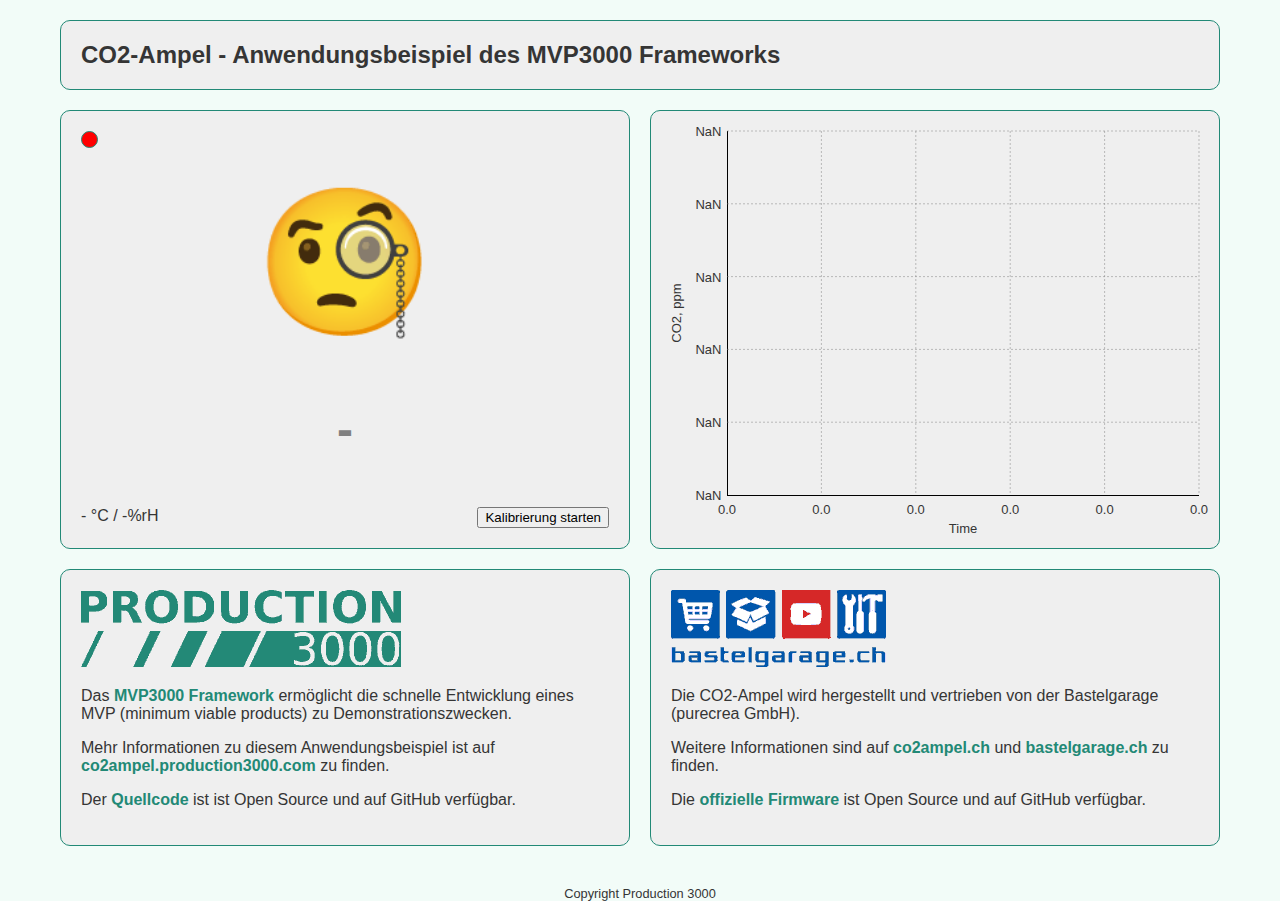
==== temp/index.html @ b148ae48 "Using webpage builder, classes, etc" ====
<!-- 
Copyright Production 3000

Licensed under the Apache License, Version 2.0 (the 'License');
you may not use this file except in compliance with the License.
You may obtain a copy of the License at

    http://www.apache.org/licenses/LICENSE-2.0

Unless required by applicable law or agreed to in writing, software
distributed under the License is distributed on an 'AS IS' BASIS,
WITHOUT WARRANTIES OR CONDITIONS OF ANY KIND, either express or implied.
See the License for the specific language governing permissions and
limitations under the License.
-->

<!DOCTYPE html>
<html lang='de'>
<head>
    <meta charset='UTF-8'>
    <meta name='viewport' content='width=device-width, initial-scale=1.0'>
    <title>Anwendungsbeispiel MVP3000 Framework - CO2-Ampel</title>
    <link rel='stylesheet' type='text/css' href='styles.css'>
    <script src='MicroPlot3000.js'></script>
    <script src='WebSocket3000.js'></script>
    <script>

window.addEventListener('load', () => {
    // Graph
    MicroPlot3000.init('sensordatasscaled');
    MicroPlot3000.setLabels('Time', 'CO2, ppm');

    // WebSocket
    WebSocket3000.init('/wssensor',
        () => {
            document.getElementById('con').style.backgroundColor = 'green';
        }, () => {
            document.getElementById('con').style.backgroundColor = 'red';
            document.getElementById('d1').innerHTML = '-';
            document.getElementById('d1').style.color = 'grey';
            document.getElementById('d1s').innerHTML = '&#129488;';
            document.getElementById('d2').innerHTML = '-';
            document.getElementById('d3').innerHTML = '-';
        }, (e) => {
            // Graph display
            MicroPlot3000.appendData(e.data);
            // Data display
            s = e.data.split(/[;,]+/);
            document.getElementById('d1').innerHTML = s[1] + ' ppm';
            if (s[1] > 1000) {
                document.getElementById('d1').style.color = 'red';
                document.getElementById('d1s').innerHTML = '&#128577;';
            } else if (s[1] > 700) {
                document.getElementById('d1').style.color = 'orange';
                document.getElementById('d1s').innerHTML = '&#128528;';
            } else {
                document.getElementById('d1').style.color = 'green';
                document.getElementById('d1s').innerHTML = '&#128578;';
            };
            document.getElementById('d2').innerHTML = (s[2] / 10).toFixed(1);
            document.getElementById('d3').innerHTML = (s[3] / 10).toFixed(1);
        }
    );

    document.getElementById('calibrate').addEventListener('click',
        () => {
            confirm('Vor der Kalibrierung muss die CO2-Ampel mindestens 5 Minuten im Freien oder direkt am offenen Fenster betrieben werden. Erst danach kann die Kalibrierung zuverlässig durchgeführt werden!') && WebSocket3000.websocket.send('CALIBRATE');
        }
    );
});

    </script>
</head>
<body>
    <div class='container'>
        <div class='section grid-head'>
            <h2>CO2-Ampel - Anwendungsbeispiel des MVP3000 Frameworks</h2>
        </div>
        <div class='section grid-data'>
            <div id='con'></div>
            <div class='co2'><span class='smiley' id='d1s'>&#129488;</span> <br> <br> <span id='d1'>-</span></div>
            <div class='temprh'><span id='d2'>-</span> &deg;C / <span id='d3'>-</span>&percnt;rH
            </div>
            <div class='calibrate'><button id='calibrate'>Kalibrierung starten</button></div>
        </div>
        <div class='section grid-graph'>
            <div id='plot'></div>
        </div>
        <div class='section grid-bastel'>
            <a href='https://www.bastelgarage.ch/'><img src='Bastelgarage.png'></a>
            <p>Die CO2-Ampel wird hergestellt und vertrieben von der Bastelgarage (purecrea GmbH).</p>
            <p>Weitere Informationen sind auf <a href='https://www.co2ampel.ch' target='_blank'>co2ampel.ch</a> und <a href='https://www.bastelgarage.ch/co2-ampel-mit-smileys-und-balkenanzeige' target='_blank'>bastelgarage.ch</a> zu finden.</p>
            <p>Die <a href='https://github.com/bastelgarage/co2ampel' target='_blank'>offizielle Firmware</a> ist Open Source und auf GitHub verfügbar.</p>
        </div>
        <div class='section grid-mvp'>
            <a href='https://www.production3000.com/'></a><img src='Production3000.png'></a>
            <p>Das <a href='https://www.production3000.com/mvp3000/' target='_blank'>MVP3000 Framework</a> ermöglicht die schnelle Entwicklung eines MVP (minimum viable products) zu Demonstrationszwecken.</p>
            <p>Mehr Informationen zu diesem Anwendungsbeispiel ist auf <a href='https://co2ampel.production3000.com/' target='_blank'>co2ampel.production3000.com</a> zu finden.</p>
            <p>Der <a href='https://github.com/Production3000/co2ampel' target='_blank'>Quellcode</a> ist ist Open Source und auf GitHub verfügbar.</p>
        </div>
    </div>
    <div class='footer'>
        Copyright Production 3000
    </div>
</body>
</html>
---- temp/styles.css ----
body {
    font-family: Arial, sans-serif;
    background-color: rgb(242, 252, 248);
    color: rgb(53, 53, 53);
    margin: 0;
    display: flex;
    flex-direction: column;
    align-items: center;
    justify-content: center;
}

a {
    text-decoration: none;
    font-weight: bold;
    color: #228976;
}

h2 {
    margin-top: 0;
    margin-bottom: 0;
}

.container {
    display: grid;
    grid-template:
        'head head'
        'data graph'
        'mvp bastel';
    grid-template-columns: 1fr 1fr;
    gap: 20px;
    width: 100%;
    max-width: 1200px;
    padding: 20px;
    box-sizing: border-box;
}

.section {
    background-color: rgb(239, 239, 239);
    padding: 20px;
    border-radius: 10px;
    border: 1px solid #228976;
}

.grid-head {
    grid-area: head;
}

.grid-data {
    grid-area: data;
}

.grid-graph {
    grid-area: graph;
}

.grid-bastel {
    grid-area: bastel;
}

.grid-mvp {
    grid-area: mvp;
}

#con {
    position: relative;
    width: 15px;
    height: 15px;
    background-color: red;
    border: 1px solid #228976;
    border-radius: 50%;
}

.co2 {
    width: 100%;
    font-size: 3em;
    font-weight: bold;
    text-align: center;
    padding-bottom: 50px;
    padding-top: 30px;
}

.smiley {
    font-size: 3em;
}

.temprh {
    float: left;
}
.calibrate {
    float: right;
}

#plot{
    aspect-ratio: 4 / 3;
}

.footer {
    font-size: 0.8em;
    margin-top: 20px;
}

@media (max-width: 768px) {
    .container {
        grid-template-areas:
            'head'
            'data'
            'graph'
            'mvp'
            'bastel';
    }
}
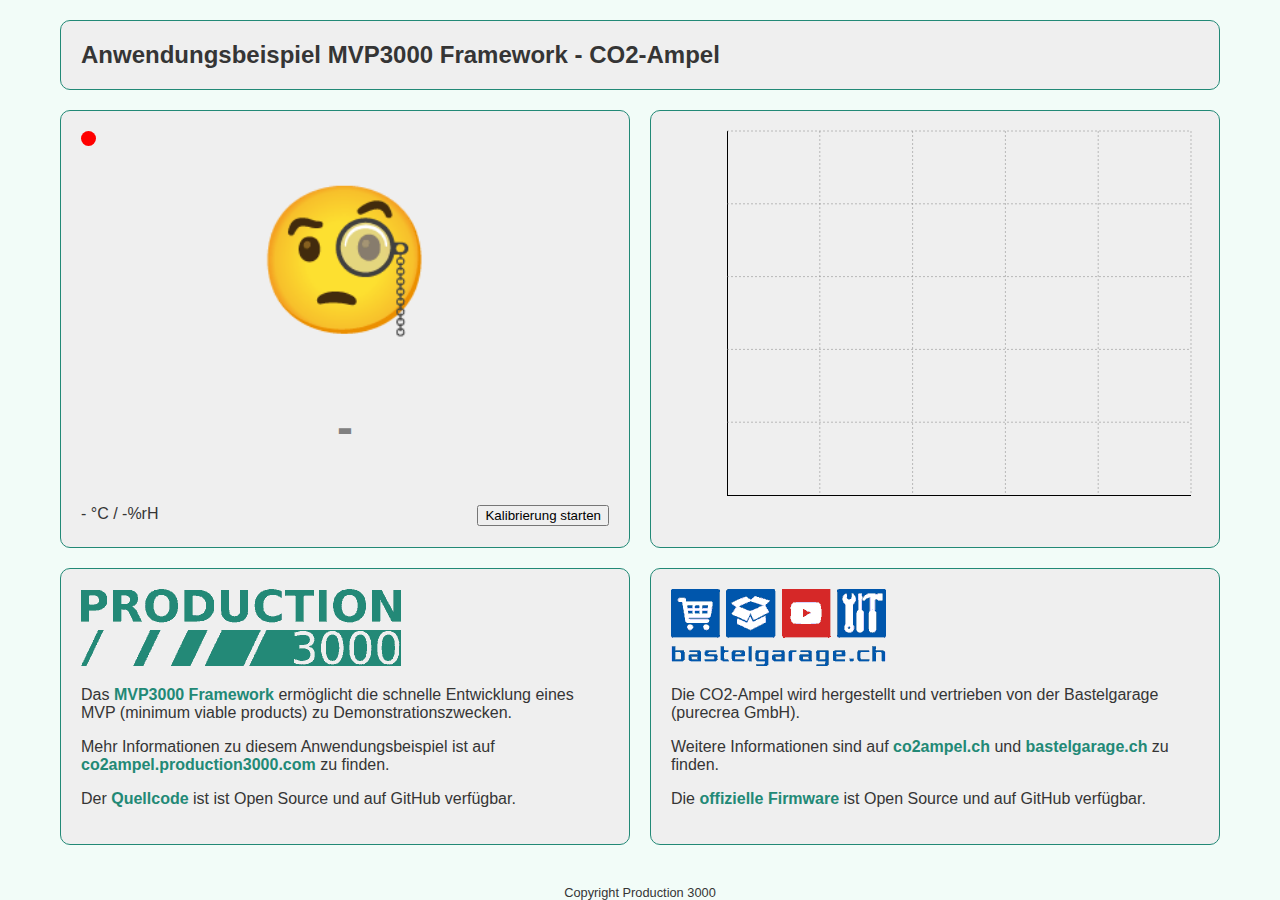
==== commit 666bd343: "Update to mvp 0.2, FX very high CO2, landing page design" ====
--- a/temp/index.html
+++ b/temp/index.html
@@ -27,8 +27,7 @@
 
 window.addEventListener('load', () => {
     // Graph
-    MicroPlot3000.init('sensordatasscaled');
-    MicroPlot3000.setLabels('Time', 'CO2, ppm');
+    MicroPlot3000.init('sensordatasscaled','CO2 [ppm]');
 
     // WebSocket
     WebSocket3000.init('/wssensor',
@@ -62,9 +61,10 @@
         }
     );
 
+    // Calibration button
     document.getElementById('calibrate').addEventListener('click',
         () => {
-            confirm('Vor der Kalibrierung muss die CO2-Ampel mindestens 5 Minuten im Freien oder direkt am offenen Fenster betrieben werden. Erst danach kann die Kalibrierung zuverlässig durchgeführt werden!') && WebSocket3000.websocket.send('CALIBRATE');
+            confirm('Vor der Kalibrierung muss die CO2-Ampel mindestens drei Minuten im Freien (nicht am offenen Fenster) betrieben werden. Erst danach kann die Kalibrierung zuverlässig durchgeführt werden!') && WebSocket3000.websocket.send('CALIBRATE');
         }
     );
 });
@@ -74,7 +74,7 @@
 <body>
     <div class='container'>
         <div class='section grid-head'>
-            <h2>CO2-Ampel - Anwendungsbeispiel des MVP3000 Frameworks</h2>
+            <h2>Anwendungsbeispiel MVP3000 Framework - CO2-Ampel</h2>
         </div>
         <div class='section grid-data'>
             <div id='con'></div>
--- a/temp/styles.css
+++ b/temp/styles.css
@@ -66,7 +66,6 @@
     width: 15px;
     height: 15px;
     background-color: red;
-    border: 1px solid #228976;
     border-radius: 50%;
 }
 
